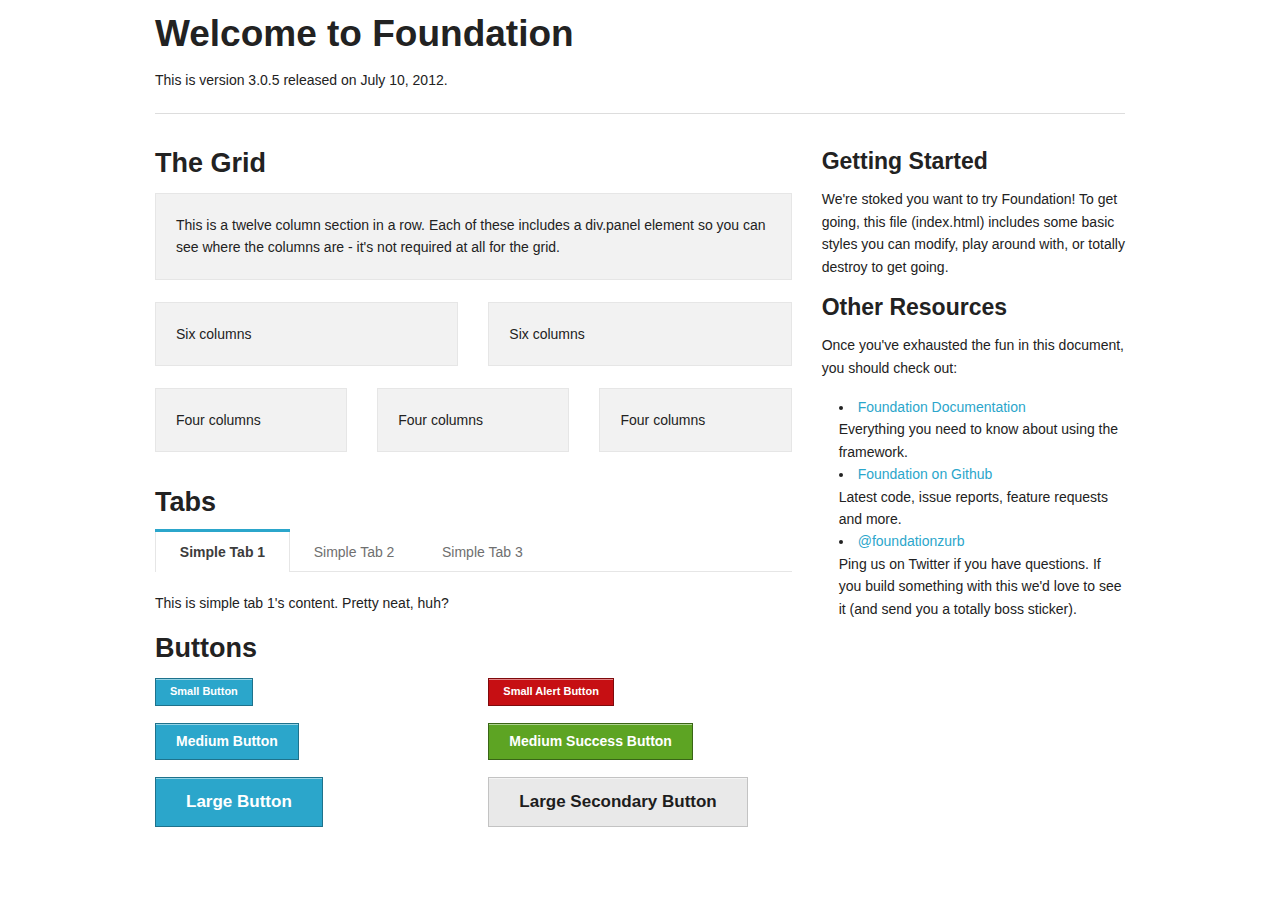
==== index.html @ 05a90621 "initial commit" ====
<!DOCTYPE html>

<!-- paulirish.com/2008/conditional-stylesheets-vs-css-hacks-answer-neither/ -->
<!--[if lt IE 7]> <html class="no-js lt-ie9 lt-ie8 lt-ie7" lang="en"> <![endif]-->
<!--[if IE 7]>    <html class="no-js lt-ie9 lt-ie8" lang="en"> <![endif]-->
<!--[if IE 8]>    <html class="no-js lt-ie9" lang="en"> <![endif]-->
<!--[if gt IE 8]><!--> <html class="no-js" lang="en"> <!--<![endif]-->
<head>
  <meta charset="utf-8" />

  <!-- Set the viewport width to device width for mobile -->
  <meta name="viewport" content="width=device-width" />

  <title>Welcome to Foundation</title>

  <!-- Included CSS Files -->
  <link rel="stylesheet" href="stylesheets/foundation.css">
  <link rel="stylesheet" href="stylesheets/app.css">

  <!--[if lt IE 9]>
    <link rel="stylesheet" href="stylesheets/ie.css">
  <![endif]-->

  <script src="js/modernizr.foundation.js"></script>

  <!-- IE Fix for HTML5 Tags -->
  <!--[if lt IE 9]>
    <script src="http://html5shiv.googlecode.com/svn/trunk/html5.js"></script>
  <![endif]-->

</head>
<body>

  <div class="row">
    <div class="twelve columns">
      <h2>Welcome to Foundation</h2>
      <p>This is version 3.0.5 released on July   10, 2012.</p>
      <hr />
    </div>
  </div>

  <div class="row">
    <div class="eight columns">
      <h3>The Grid</h3>

      <!-- Grid Example -->
      <div class="row">
        <div class="twelve columns">
          <div class="panel">
            <p>This is a twelve column section in a row. Each of these includes a div.panel element so you can see where the columns are - it's not required at all for the grid.</p>
          </div>
        </div>
      </div>
      <div class="row">
        <div class="six columns">
          <div class="panel">
            <p>Six columns</p>
          </div>
        </div>
        <div class="six columns">
          <div class="panel">
            <p>Six columns</p>
          </div>
        </div>
      </div>
      <div class="row">
        <div class="four columns">
          <div class="panel">
            <p>Four columns</p>
          </div>
        </div>
        <div class="four columns">
          <div class="panel">
            <p>Four columns</p>
          </div>
        </div>
        <div class="four columns">
          <div class="panel">
            <p>Four columns</p>
          </div>
        </div>
      </div>

      <h3>Tabs</h3>
      <dl class="tabs">
        <dd class="active"><a href="#simple1">Simple Tab 1</a></dd>
        <dd><a href="#simple2">Simple Tab 2</a></dd>
        <dd><a href="#simple3">Simple Tab 3</a></dd>
      </dl>

      <ul class="tabs-content">
        <li class="active" id="simple1Tab">This is simple tab 1's content. Pretty neat, huh?</li>
        <li id="simple2Tab">This is simple tab 2's content. Now you see it!</li>
        <li id="simple3Tab">This is simple tab 3's content. It's, you know...okay.</li>
      </ul>

      <h3>Buttons</h3>

      <div class="row">
        <div class="six columns">
          <p><a href="#" class="small button">Small Button</a></p>
          <p><a href="#" class="button">Medium Button</a></p>
          <p><a href="#" class="large button">Large Button</a></p>
        </div>
        <div class="six columns">
          <p><a href="#" class="small alert button">Small Alert Button</a></p>
          <p><a href="#" class="success button">Medium Success Button</a></p>
          <p><a href="#" class="large secondary button">Large Secondary Button</a></p>
        </div>
      </div>
    </div>

    <div class="four columns">
      <h4>Getting Started</h4>
      <p>We're stoked you want to try Foundation! To get going, this file (index.html) includes some basic styles you can modify, play around with, or totally destroy to get going.</p>

      <h4>Other Resources</h4>
      <p>Once you've exhausted the fun in this document, you should check out:</p>
      <ul class="disc">
        <li><a href="http://foundation.zurb.com/docs">Foundation Documentation</a><br />Everything you need to know about using the framework.</li>
        <li><a href="http://github.com/zurb/foundation">Foundation on Github</a><br />Latest code, issue reports, feature requests and more.</li>
        <li><a href="http://twitter.com/foundationzurb">@foundationzurb</a><br />Ping us on Twitter if you have questions. If you build something with this we'd love to see it (and send you a totally boss sticker).</li>
      </ul>
    </div>
  </div>



  <!-- Included JS Files -->
  <script src="js/jquery.min.js"></script>
  <script src="js/jquery.reveal.js"></script>
  <script src="js/jquery.orbit-1.4.0.js"></script>
  <script src="js/jquery.customforms.js"></script>
  <script src="js/jquery.placeholder.min.js"></script>
  <script src="js/jquery.tooltips.js"></script>
  <script src="js/app.js"></script>

</body>
</html>
---- stylesheets/app.css ----
/* Artfully masterminded by ZURB  */

/* --------------------------------------------------
   Table of Contents
-----------------------------------------------------
:: Shared Styles
:: Page Name 1
:: Page Name 2
*/


/* -----------------------------------------
   Shared Styles
----------------------------------------- */



/* -----------------------------------------
   Page Name 1
----------------------------------------- */




/* -----------------------------------------
   Page Name 2
----------------------------------------- */
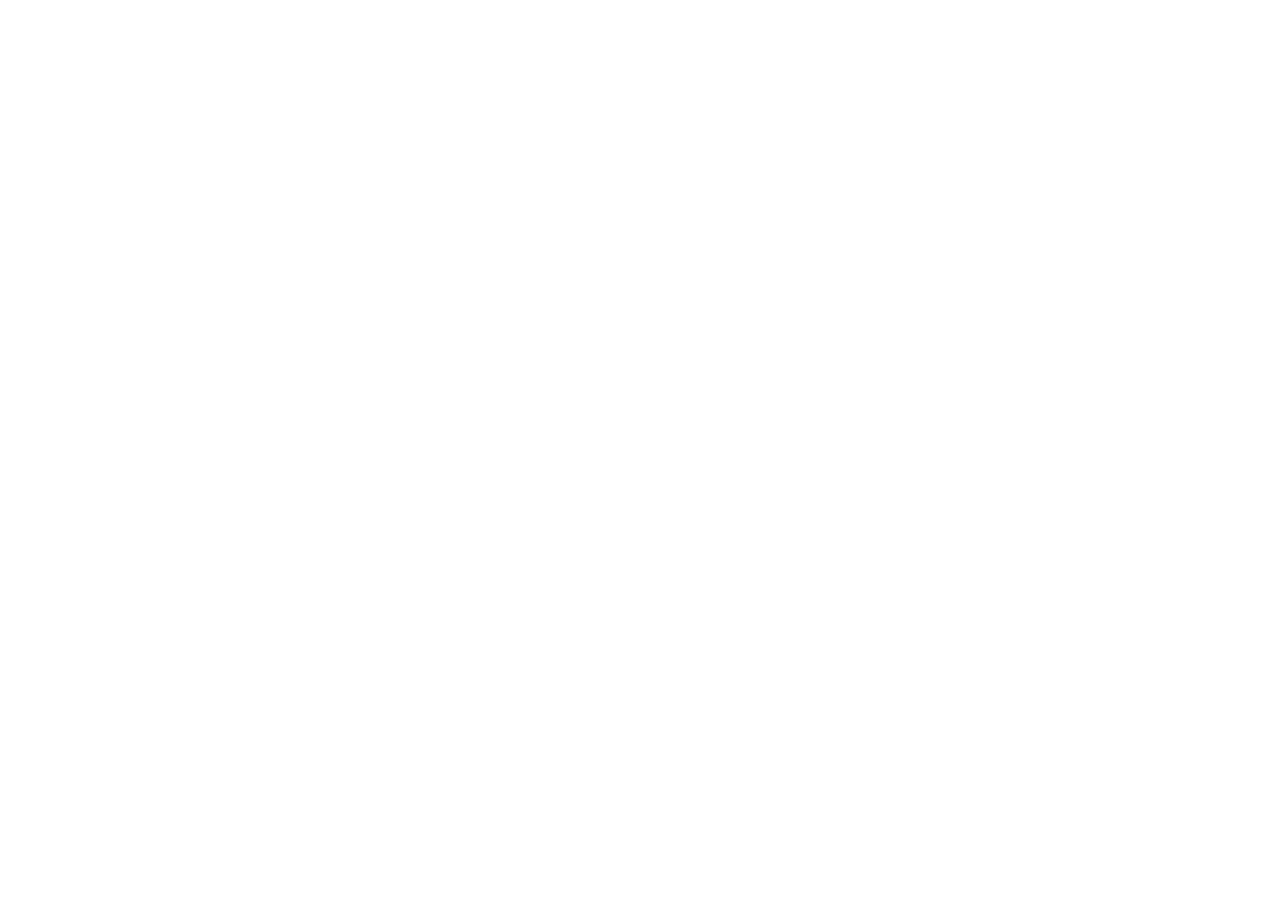
==== commit 1dc5ec64: "cleaning up css" ====
--- a/index.html
+++ b/index.html
@@ -11,15 +11,11 @@
   <!-- Set the viewport width to device width for mobile -->
   <meta name="viewport" content="width=device-width" />
 
-  <title>Welcome to Foundation</title>
+  <title>Directory</title>
 
   <!-- Included CSS Files -->
-  <link rel="stylesheet" href="stylesheets/foundation.css">
   <link rel="stylesheet" href="stylesheets/app.css">
-
-  <!--[if lt IE 9]>
-    <link rel="stylesheet" href="stylesheets/ie.css">
-  <![endif]-->
+  <link rel="stylesheet" href="stylesheets/bootstrap-responsive.css">
 
   <script src="js/modernizr.foundation.js"></script>
 
@@ -31,108 +27,10 @@
 </head>
 <body>
 
-  <div class="row">
-    <div class="twelve columns">
-      <h2>Welcome to Foundation</h2>
-      <p>This is version 3.0.5 released on July   10, 2012.</p>
-      <hr />
-    </div>
-  </div>
-
-  <div class="row">
-    <div class="eight columns">
-      <h3>The Grid</h3>
-
-      <!-- Grid Example -->
-      <div class="row">
-        <div class="twelve columns">
-          <div class="panel">
-            <p>This is a twelve column section in a row. Each of these includes a div.panel element so you can see where the columns are - it's not required at all for the grid.</p>
-          </div>
-        </div>
-      </div>
-      <div class="row">
-        <div class="six columns">
-          <div class="panel">
-            <p>Six columns</p>
-          </div>
-        </div>
-        <div class="six columns">
-          <div class="panel">
-            <p>Six columns</p>
-          </div>
-        </div>
-      </div>
-      <div class="row">
-        <div class="four columns">
-          <div class="panel">
-            <p>Four columns</p>
-          </div>
-        </div>
-        <div class="four columns">
-          <div class="panel">
-            <p>Four columns</p>
-          </div>
-        </div>
-        <div class="four columns">
-          <div class="panel">
-            <p>Four columns</p>
-          </div>
-        </div>
-      </div>
-
-      <h3>Tabs</h3>
-      <dl class="tabs">
-        <dd class="active"><a href="#simple1">Simple Tab 1</a></dd>
-        <dd><a href="#simple2">Simple Tab 2</a></dd>
-        <dd><a href="#simple3">Simple Tab 3</a></dd>
-      </dl>
-
-      <ul class="tabs-content">
-        <li class="active" id="simple1Tab">This is simple tab 1's content. Pretty neat, huh?</li>
-        <li id="simple2Tab">This is simple tab 2's content. Now you see it!</li>
-        <li id="simple3Tab">This is simple tab 3's content. It's, you know...okay.</li>
-      </ul>
-
-      <h3>Buttons</h3>
-
-      <div class="row">
-        <div class="six columns">
-          <p><a href="#" class="small button">Small Button</a></p>
-          <p><a href="#" class="button">Medium Button</a></p>
-          <p><a href="#" class="large button">Large Button</a></p>
-        </div>
-        <div class="six columns">
-          <p><a href="#" class="small alert button">Small Alert Button</a></p>
-          <p><a href="#" class="success button">Medium Success Button</a></p>
-          <p><a href="#" class="large secondary button">Large Secondary Button</a></p>
-        </div>
-      </div>
-    </div>
-
-    <div class="four columns">
-      <h4>Getting Started</h4>
-      <p>We're stoked you want to try Foundation! To get going, this file (index.html) includes some basic styles you can modify, play around with, or totally destroy to get going.</p>
-
-      <h4>Other Resources</h4>
-      <p>Once you've exhausted the fun in this document, you should check out:</p>
-      <ul class="disc">
-        <li><a href="http://foundation.zurb.com/docs">Foundation Documentation</a><br />Everything you need to know about using the framework.</li>
-        <li><a href="http://github.com/zurb/foundation">Foundation on Github</a><br />Latest code, issue reports, feature requests and more.</li>
-        <li><a href="http://twitter.com/foundationzurb">@foundationzurb</a><br />Ping us on Twitter if you have questions. If you build something with this we'd love to see it (and send you a totally boss sticker).</li>
-      </ul>
-    </div>
-  </div>
-
 
 
   <!-- Included JS Files -->
   <script src="js/jquery.min.js"></script>
-  <script src="js/jquery.reveal.js"></script>
-  <script src="js/jquery.orbit-1.4.0.js"></script>
-  <script src="js/jquery.customforms.js"></script>
-  <script src="js/jquery.placeholder.min.js"></script>
-  <script src="js/jquery.tooltips.js"></script>
   <script src="js/app.js"></script>
 
 </body>
--- a/stylesheets/app.css
+++ b/stylesheets/app.css
@@ -1,4 +1,106 @@
-/* Artfully masterminded by ZURB  */
+/* Global Reset & Standards ---------------------- */
+* {
+  -webkit-box-sizing: border-box;
+  -moz-box-sizing: border-box;
+  box-sizing: border-box; }
+
+html {
+  font-size: 62.5%; }
+
+body {
+  background: white;
+  font-family: "Helvetica Neue", "HelveticaNeue", Helvetica, Arial, "Lucida Grande", sans-serif;
+  font-size: 14px;
+  font-size: 1.4rem;
+  line-height: 1;
+  color: #222222;
+  position: relative;
+  -webkit-font-smoothing: antialiased; }
+
+body, div, dl, dt, dd, ul, ol, li, h1, h2, h3, h4, h5, h6, pre, form, fieldset, p, blockquote, th, td {
+  margin: 0;
+  padding: 0;
+  font-size: 14px; }
+
+p {
+  font-size: 14px;
+  line-height: 1.6;
+  margin-bottom: 17px; }
+  p.lead {
+    font-size: 17.5px;
+    line-height: 1.6;
+    margin-bottom: 17px; }
+  p img.left, p p img {
+    margin: 17px;
+    margin-left: 0; }
+  p img.right {
+    margin: 17px;
+    margin-right: 0; }
+
+h1, h2, h3, h4, h5, h6 {
+  text-rendering: optimizeLegibility;
+  line-height: 1.1;
+  margin-bottom: 14px;
+  margin-top: 14px; }
+
+h1 small, h2 small, h3 small, h4 small, h5 small, h6 small {
+  font-size: 60%;
+  color: #888;
+  line-height: 0; }
+
+h1 {
+  font-size: 44px; }
+
+h2 {
+  font-size: 37px; }
+
+h3 {
+  font-size: 27px; }
+
+h4 {
+  font-size: 23px; }
+
+h5 {
+  font-size: 17px; }
+
+h6 {
+  font-size: 14px; }
+
+hr {
+  border: solid #ddd;
+  border-width: 1px 0 0;
+  clear: both;
+  margin: 22px 0 21px;
+  height: 0; }
+
+em, i {
+  font-style: italic;
+  line-height: inherit; }
+
+strong, b {
+  font-weight: bold;
+  line-height: inherit; }
+
+small {
+  font-size: 60%;
+  line-height: inherit; }
+
+code {
+  font-weight: bold;
+  background: #ffff99; }
+
+ul, ol {
+  font-size: 14px;
+  line-height: 1.6;
+  margin-bottom: 17px;
+  list-style-position: inside; }
+
+img, object, embed {
+  max-width: 100%;
+  height: auto; }
+
+img {
+  -ms-interpolation-mode: bicubic; }
 
 /* --------------------------------------------------
    Table of Contents
@@ -7,22 +109,12 @@
 :: Page Name 1
 :: Page Name 2
 */
-
-
 /* -----------------------------------------
    Shared Styles
 ----------------------------------------- */
-
-
-
 /* -----------------------------------------
    Page Name 1
 ----------------------------------------- */
-
-
-
-
 /* -----------------------------------------
    Page Name 2
 ----------------------------------------- */
-
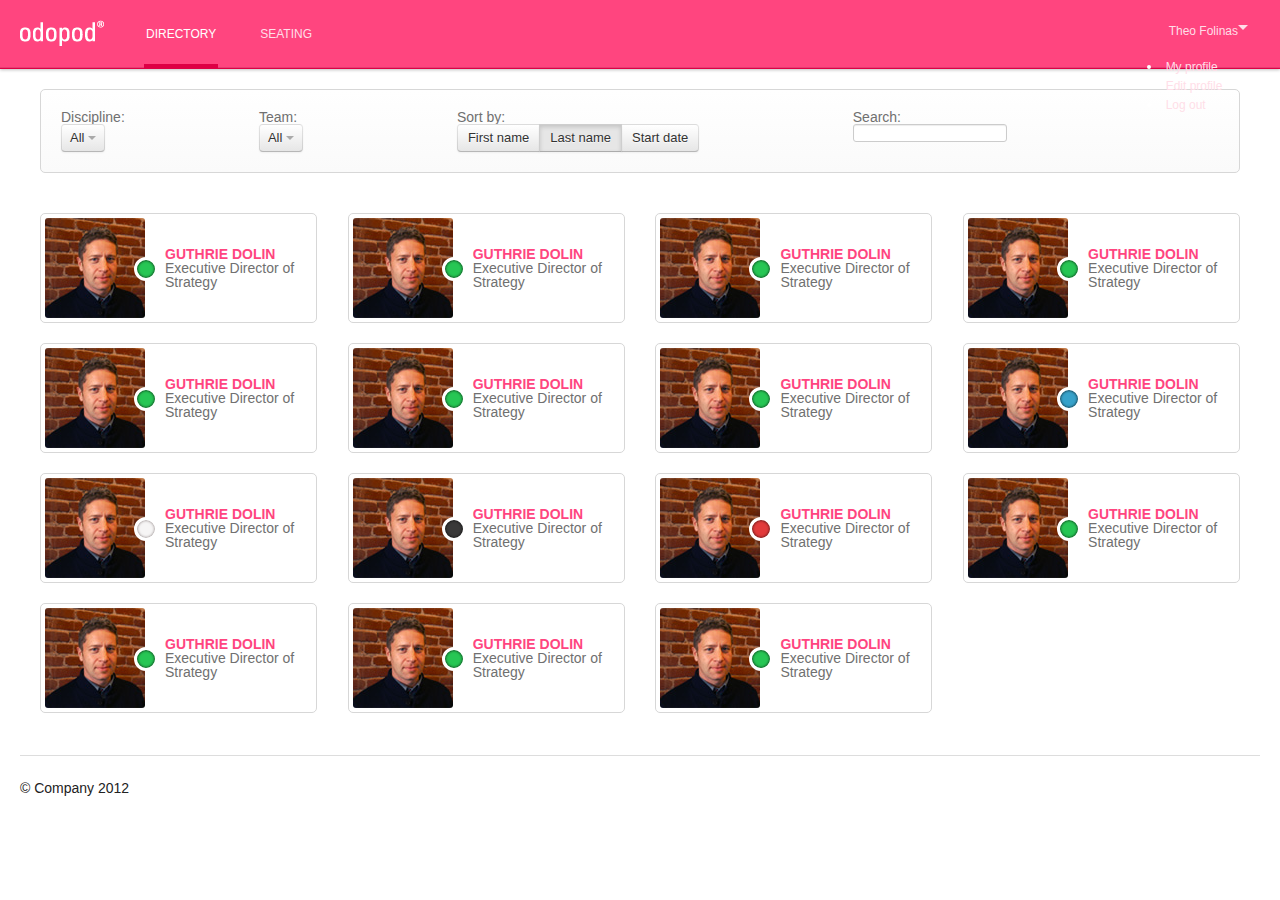
==== commit 7a371015: "lots of changes" ====
--- a/index.html
+++ b/index.html
@@ -14,8 +14,9 @@
   <title>Directory</title>
 
   <!-- Included CSS Files -->
+  <link rel="stylesheet" href="stylesheets/bootstrap.css">
+  <link rel="stylesheet" href="stylesheets/bootstrap-responsive.css">
   <link rel="stylesheet" href="stylesheets/app.css">
-  <link rel="stylesheet" href="stylesheets/bootstrap-responsive.css">
 
   <script src="js/modernizr.foundation.js"></script>
 
@@ -27,11 +28,256 @@
 </head>
 <body>
 
-
-
-  <!-- Included JS Files -->
-  <script src="js/jquery.min.js"></script>
-  <script src="js/app.js"></script>
+    <div class="navbar">
+      <div class="navbar-inner">
+        <div class="container">
+<!--           <a class="btn btn-navbar" data-toggle="collapse" data-target=".nav-collapse">
+            <span class="icon-bar"></span>
+            <span class="icon-bar"></span>
+            <span class="icon-bar"></span>
+          </a> -->
+          <a class="brand" href="#">OdoDirectory</a>
+          <div class="nav-collapse">
+            <ul class="nav">
+              <li class="active"><a href="index.html">Directory</a></li>
+              <li><a href="#">Seating</a></li>
+            </ul>
+            <div class="profile pull-right">
+              <a class="profile-link" href="#">Theo Folinas</a>
+              <ul class="profile-drop">
+                <li><a href="#">My profile</a></li>
+                <li><a href="#">Edit profile</a></li>
+                <li><a href="#">Log out</a></li>
+              </ul>
+            </div>
+          </div><!--/.nav-collapse -->
+        </div>
+      </div>
+    </div>
+
+    <div id="directory" class="container-fluid">
+
+    <div class="directory-filter row-fluid">
+        <div class="filter-by-discipline filter span2">
+            <span>Discipline:</span>
+            <div class="btn-group">
+              <a class="btn no-pjax dropdown-toggle" data-toggle="dropdown" href="#">
+                <span class="text">All</span>
+                <span class="caret"></span>
+              </a>
+              <ul class="dropdown-menu">
+                <li><a href="#" class="no-pjax">All</a></li>                
+                    <li><a href="#" data-value="4" class="no-pjax">Administration &amp; Operations</a></li>
+                    <li><a href="#" data-value="9" class="no-pjax">Founders</a></li>
+                    <li><a href="#" data-value="8" class="no-pjax">Human Resources</a></li>
+                    <li><a href="#" data-value="3" class="no-pjax">Interaction Design</a></li>
+                    <li><a href="#" data-value="7" class="no-pjax">Marketing</a></li>
+                    <li><a href="#" data-value="6" class="no-pjax">Project Management</a></li>
+                    <li><a href="#" data-value="5" class="no-pjax">Strategy</a></li>
+                    <li><a href="#" data-value="1" class="no-pjax">Technology</a></li>
+                    <li><a href="#" data-value="2" class="no-pjax">Visual Design</a></li>
+              </ul>
+            </div>
+        </div>
+        <div class="filter-by-team filter span2">
+            <span>Team:</span>
+            <div class="btn-group">
+              <a class="btn no-pjax dropdown-toggle" data-toggle="dropdown" href="#">
+                <span class="text">All</span>
+                <span class="caret"></span>
+              </a>
+              <ul class="dropdown-menu">
+                <li><a href="#" class="no-pjax">All</a></li>
+                    <li><a href="#" data-value="5" class="no-pjax">Team Black</a></li>
+                    <li><a href="#" data-value="3" class="no-pjax">Team Blue</a></li>
+                    <li><a href="#" data-value="4" class="no-pjax">Team Green</a></li>
+                    <li><a href="#" data-value="2" class="no-pjax">Team Red</a></li>
+                    <li><a href="#" data-value="1" class="no-pjax">Team White</a></li>
+              </ul>
+            </div>
+        </div>
+        <div class="sort filter span4">
+            <span>Sort by:</span>
+            <div class="btn-group" data-toggle="buttons-radio">
+              <button class="btn">First name</button>
+              <button class="btn active">Last name</button>
+              <button class="btn">Start date</button>
+            </div>
+        </div>
+        <div class="filter-by-name filter span2">
+            <span>Search:</span>
+            <div>
+            <input id="prependedInput" size="16" type="text" style="width:auto; margin-bottom:0">
+            </div>
+        </div>
+      </div> <!-- /row -->
+
+      <div class="row-fluid">
+        <a class="directory-person span3">
+          <img src="images/people/Guthrie-Dolin.jpg" />
+          <span class="directory-person-color green">Team Green</span>
+          <div class="directory-person-info">
+            <span class="name">Guthrie Dolin</span> <br />
+            <span class="title">Executive Director of Strategy</span>
+          </div>
+          <span class="directory-person-quote">Lorem ipsum dolor sit</span>
+        </a>
+
+        <a class="directory-person span3">
+          <img src="images/people/Guthrie-Dolin.jpg" />
+          <span class="directory-person-color green">Team Green</span>
+          <div class="directory-person-info">
+            <span class="name">Guthrie Dolin</span> <br />
+            <span class="title">Executive Director of Strategy</span>
+          </div>
+          <span class="directory-person-quote">Lorem ipsum dolor sit</span>
+        </a>
+        
+        <a class="directory-person span3">
+          <img src="images/people/Guthrie-Dolin.jpg" />
+          <span class="directory-person-color green">Team Green</span>
+          <div class="directory-person-info">
+            <span class="name">Guthrie Dolin</span> <br />
+            <span class="title">Executive Director of Strategy</span>
+          </div>
+          <span class="directory-person-quote">Lorem ipsum dolor sit</span>
+        </a>
+        
+        <a class="directory-person span3">
+          <img src="images/people/Guthrie-Dolin.jpg" />
+          <span class="directory-person-color green">Team Green</span>
+          <div class="directory-person-info">
+            <span class="name">Guthrie Dolin</span> <br />
+            <span class="title">Executive Director of Strategy</span>
+          </div>
+          <span class="directory-person-quote">Lorem ipsum dolor sit</span>
+        </a>
+        
+        <a class="directory-person span3">
+          <img src="images/people/Guthrie-Dolin.jpg" />
+          <span class="directory-person-color green">Team Green</span>
+          <div class="directory-person-info">
+            <span class="name">Guthrie Dolin</span> <br />
+            <span class="title">Executive Director of Strategy</span>
+          </div>
+          <span class="directory-person-quote">Lorem ipsum dolor sit</span>
+        </a>
+        
+        <a class="directory-person span3">
+          <img src="images/people/Guthrie-Dolin.jpg" />
+          <span class="directory-person-color green">Team Green</span>
+          <div class="directory-person-info">
+            <span class="name">Guthrie Dolin</span> <br />
+            <span class="title">Executive Director of Strategy</span>
+          </div>
+          <span class="directory-person-quote">Lorem ipsum dolor sit</span>
+        </a>
+        
+        <a class="directory-person span3">
+          <img src="images/people/Guthrie-Dolin.jpg" />
+          <span class="directory-person-color green">Team Green</span>
+          <div class="directory-person-info">
+            <span class="name">Guthrie Dolin</span> <br />
+            <span class="title">Executive Director of Strategy</span>
+          </div>
+          <span class="directory-person-quote">Lorem ipsum dolor sit</span>
+        </a>
+        
+        <a class="directory-person span3">
+          <img src="images/people/Guthrie-Dolin.jpg" />
+          <span class="directory-person-color blue">Team Green</span>
+          <div class="directory-person-info">
+            <span class="name">Guthrie Dolin</span> <br />
+            <span class="title">Executive Director of Strategy</span>
+          </div>
+          <span class="directory-person-quote">Lorem ipsum dolor sit</span>
+        </a>
+        
+        <a class="directory-person span3">
+          <img src="images/people/Guthrie-Dolin.jpg" />
+          <span class="directory-person-color white">Team Green</span>
+          <div class="directory-person-info">
+            <span class="name">Guthrie Dolin</span> <br />
+            <span class="title">Executive Director of Strategy</span>
+          </div>
+          <span class="directory-person-quote">Lorem ipsum dolor sit</span>
+        </a>
+        
+        <a class="directory-person span3">
+          <img src="images/people/Guthrie-Dolin.jpg" />
+          <span class="directory-person-color black">Team Green</span>
+          <div class="directory-person-info">
+            <span class="name">Guthrie Dolin</span> <br />
+            <span class="title">Executive Director of Strategy</span>
+          </div>
+          <span class="directory-person-quote">Lorem ipsum dolor sit</span>
+        </a>
+        
+        <a class="directory-person span3">
+          <img src="images/people/Guthrie-Dolin.jpg" />
+          <span class="directory-person-color red">Team Green</span>
+          <div class="directory-person-info">
+            <span class="name">Guthrie Dolin</span> <br />
+            <span class="title">Executive Director of Strategy</span>
+          </div>
+          <span class="directory-person-quote">Lorem ipsum dolor sit</span>
+        </a>
+        
+        <a class="directory-person span3">
+          <img src="images/people/Guthrie-Dolin.jpg" />
+          <span class="directory-person-color green">Team Green</span>
+          <div class="directory-person-info">
+            <span class="name">Guthrie Dolin</span> <br />
+            <span class="title">Executive Director of Strategy</span>
+          </div>
+          <span class="directory-person-quote">Lorem ipsum dolor sit</span>
+        </a>
+        
+        <a class="directory-person span3">
+          <img src="images/people/Guthrie-Dolin.jpg" />
+          <span class="directory-person-color green">Team Green</span>
+          <div class="directory-person-info">
+            <span class="name">Guthrie Dolin</span> <br />
+            <span class="title">Executive Director of Strategy</span>
+          </div>
+          <span class="directory-person-quote">Lorem ipsum dolor sit</span>
+        </a>
+        
+        <a class="directory-person span3">
+          <img src="images/people/Guthrie-Dolin.jpg" />
+          <span class="directory-person-color green">Team Green</span>
+          <div class="directory-person-info">
+            <span class="name">Guthrie Dolin</span> <br />
+            <span class="title">Executive Director of Strategy</span>
+          </div>
+          <span class="directory-person-quote">Lorem ipsum dolor sit</span>
+        </a>
+        
+        <a class="directory-person span3">
+          <img src="images/people/Guthrie-Dolin.jpg" />
+          <span class="directory-person-color green">Team Green</span>
+          <div class="directory-person-info">
+            <span class="name">Guthrie Dolin</span> <br />
+            <span class="title">Executive Director of Strategy</span>
+          </div>
+          <span class="directory-person-quote">Lorem ipsum dolor sit</span>
+        </a>
+      </div> <!-- /row -->
+
+      <hr>
+
+      <footer>
+        <p>&copy; Company 2012</p>
+      </footer>
+
+    </div> <!-- /container -->
+
+
+<!-- Included JS Files -->
+<script src="js/jquery.min.js"></script>
+<script src="js/app.js"></script>
+<script>document.write('<script src="http://' + (location.host || 'localhost').split(':')[0] + ':35729/livereload.js?snipver=1"></' + 'script>')</script>
+
 
 </body>
 </html>
--- a/stylesheets/app.css
+++ b/stylesheets/app.css
@@ -106,15 +106,248 @@
    Table of Contents
 -----------------------------------------------------
 :: Shared Styles
-:: Page Name 1
-:: Page Name 2
+:: Directory
+:: Profile
 */
 /* -----------------------------------------
    Shared Styles
 ----------------------------------------- */
+body {
+  min-height: 100%;
+  height: 100%; }
+
+.navbar {
+  color: #FFFFFF;
+  margin: 0; }
+  .navbar .container {
+    width: 100%; }
+  .navbar .brand {
+    display: block;
+    background: url(../images/layout/logo.png) no-repeat;
+    margin: 20px 20px 20px 0;
+    width: 84px;
+    height: 26px;
+    font: 0/0 a;
+    color: transparent;
+    text-shadow: none; }
+  .navbar .navbar-inner {
+    /*height:77px;*/
+    -moz-border-radius: 0px;
+    -webkit-border-radius: 0px;
+    border-radius: 0px;
+    background: #ff457f;
+    border-bottom: 1px solid #de0045; }
+    .navbar .navbar-inner .nav li a {
+      padding: 25px 2px 20px;
+      margin: 0 20px;
+      text-shadow: none;
+      text-transform: uppercase;
+      color: #ffdee8;
+      font-size: 12px; }
+      .navbar .navbar-inner .nav li a:hover {
+        border-bottom: 4px solid #ff125c;
+        color: white; }
+    .navbar .navbar-inner .nav li.active a {
+      background: transparent;
+      border-bottom: 4px solid #de0045;
+      color: white; }
+    .navbar .navbar-inner .profile a {
+      text-decoration: none;
+      color: #ffdee8;
+      text-shadow: none;
+      font-size: 12px; }
+      .navbar .navbar-inner .profile a:hover {
+        color: #ffffff; }
+    .navbar .navbar-inner .profile .profile-link {
+      display: block;
+      padding: 25px 2px 20px;
+      margin: 0 20px; }
+      .navbar .navbar-inner .profile .profile-link:after {
+        content: ' ';
+        height: 0;
+        position: absolute;
+        width: 0;
+        border: 5px solid transparent;
+        border-top-color: #ffdee8; }
+      .navbar .navbar-inner .profile .profile-link:hover:after {
+        border-top-color: white; }
+    .navbar .navbar-inner .profile .profile-drop {
+      position: absolute; }
+
+.row-fluid {
+  max-width: 1200px;
+  margin: 0 auto; }
+
 /* -----------------------------------------
-   Page Name 1
+   Directory
 ----------------------------------------- */
+#directory {
+  /* .directory-person */ }
+  #directory .directory-person {
+    display: block;
+    position: relative;
+    background: #ffffff;
+    height: 110px;
+    padding: 4px;
+    border: 1px solid #d7d7d7;
+    color: #707070;
+    -moz-border-radius: 5px;
+    -webkit-border-radius: 5px;
+    border-radius: 5px;
+    -webkit-transition: all 0.15s ease-in-out;
+    -moz-transition: all 0.15s ease-in-out;
+    -o-transition: all 0.15s ease-in-out;
+    -ms-transition: all 0.15s ease-in-out;
+    transition: all 0.15s ease-in-out;
+    transition-delay: 0s;
+    -moz-transition-delay: 0s;
+    /* Firefox 4 */
+    -webkit-transition-delay: 0s;
+    /* Safari and Chrome */
+    -o-transition-delay: 0s;
+    /* Opera */
+    margin-bottom: 20px; }
+    #directory .directory-person img {
+      float: left;
+      -moz-border-radius: 3px;
+      -webkit-border-radius: 3px;
+      border-radius: 3px; }
+    #directory .directory-person .directory-person-color {
+      display: block;
+      position: absolute;
+      width: 24px;
+      height: 24px;
+      top: 43px;
+      left: 93px;
+      font: 0/0 a;
+      color: transparent;
+      text-shadow: none;
+      border: 3px solid #ffffff;
+      -moz-border-radius: 12px;
+      -webkit-border-radius: 12px;
+      border-radius: 12px; }
+      #directory .directory-person .directory-person-color.green {
+        background-color: #27c654;
+        -moz-box-shadow: inset 0 0 3px black;
+        -webkit-box-shadow: inset 0 0 3px black;
+        box-shadow: inset 0 0 3px black; }
+      #directory .directory-person .directory-person-color.red {
+        background-color: #e23a3b;
+        -moz-box-shadow: inset 0 0 3px #190404;
+        -webkit-box-shadow: inset 0 0 3px #190404;
+        box-shadow: inset 0 0 3px #190404; }
+      #directory .directory-person .directory-person-color.blue {
+        background-color: #37a2ca;
+        -moz-box-shadow: inset 0 0 3px #000102;
+        -webkit-box-shadow: inset 0 0 3px #000102;
+        box-shadow: inset 0 0 3px #000102; }
+      #directory .directory-person .directory-person-color.black {
+        background-color: #3a3939;
+        -moz-box-shadow: inset 0 0 3px black;
+        -webkit-box-shadow: inset 0 0 3px black;
+        box-shadow: inset 0 0 3px black; }
+      #directory .directory-person .directory-person-color.white {
+        background-color: #f6f5f5;
+        -moz-box-shadow: inset 0 0 3px #7c7070;
+        -webkit-box-shadow: inset 0 0 3px #7c7070;
+        box-shadow: inset 0 0 3px #7c7070; }
+    #directory .directory-person .directory-person-info {
+      display: table-cell;
+      vertical-align: middle;
+      height: 100px;
+      padding-left: 20px; }
+      #directory .directory-person .directory-person-info .name {
+        color: #ff457f;
+        text-transform: uppercase;
+        font-weight: bold; }
+    #directory .directory-person .directory-person-quote {
+      display: none; }
+    #directory .directory-person:hover {
+      text-decoration: none;
+      cursor: pointer;
+      border-color: #a4a4a4;
+      -moz-box-shadow: 0px 2px 5px #d7d7d7;
+      -webkit-box-shadow: 0px 2px 5px #d7d7d7;
+      box-shadow: 0px 2px 5px #d7d7d7; }
+      #directory .directory-person:hover .directory-person-info .name {
+        color: #ff2b6d; }
+    #directory .directory-person:active {
+      top: 1px;
+      border-color: #bebebe;
+      -moz-box-shadow: 0px 1px 3px #d7d7d7;
+      -webkit-box-shadow: 0px 1px 3px #d7d7d7;
+      box-shadow: 0px 1px 3px #d7d7d7;
+      -webkit-transition: none;
+      -moz-transition: none;
+      -o-transition: none;
+      -ms-transition: none;
+      transition: none;
+      transition-delay: 0s;
+      -moz-transition-delay: 0s;
+      /* Firefox 4 */
+      -webkit-transition-delay: 0s;
+      /* Safari and Chrome */
+      -o-transition-delay: 0s;
+      /* Opera */ }
+    #directory .directory-person:nth-child(4n+1) {
+      margin-left: 0; }
+    @media (min-width: 481px) and (max-width: 767px) {
+      #directory .directory-person {
+        float: left;
+        width: 45%;
+        *width: 45%;
+        margin-left: 3.3333333%; }
+        #directory .directory-person:nth-child(4n+1) {
+          margin-left: 3.3333333%; } }
+    @media (min-width: 768px) and (max-width: 979px) {
+      #directory .directory-person {
+        height: auto; }
+        #directory .directory-person img {
+          width: 100%; }
+        #directory .directory-person .directory-person-color {
+          position: relative;
+          clear: both;
+          z-index: 2;
+          top: -12px;
+          left: 50%;
+          margin-left: -12px; }
+        #directory .directory-person .directory-person-info {
+          clear: both;
+          padding-left: 10px;
+          padding-top: 0px;
+          position: relative;
+          height: 55px;
+          top: -6px; }
+          #directory .directory-person .directory-person-info .name {
+            color: #ff457f;
+            text-transform: uppercase;
+            font-weight: bold; }
+        #directory .directory-person .directory-person-quote {
+          display: none; } }
+  #directory .directory-filter {
+    padding: 20px;
+    border: 1px solid #d7d7d7;
+    color: #707070;
+    -moz-border-radius: 5px;
+    -webkit-border-radius: 5px;
+    border-radius: 5px;
+    -webkit-transition: all 0.15s ease-in-out;
+    -moz-transition: all 0.15s ease-in-out;
+    -o-transition: all 0.15s ease-in-out;
+    -ms-transition: all 0.15s ease-in-out;
+    transition: all 0.15s ease-in-out;
+    transition-delay: 0s;
+    -moz-transition-delay: 0s;
+    /* Firefox 4 */
+    -webkit-transition-delay: 0s;
+    /* Safari and Chrome */
+    -o-transition-delay: 0s;
+    /* Opera */
+    margin: 20px auto 40px;
+    background-image: -webkit-gradient(linear, left top, left bottom, from(white), to(#fafafa)); }
+
 /* -----------------------------------------
-   Page Name 2
+   Profile
 ----------------------------------------- */
+#map {
+  overflow: hidden; }
